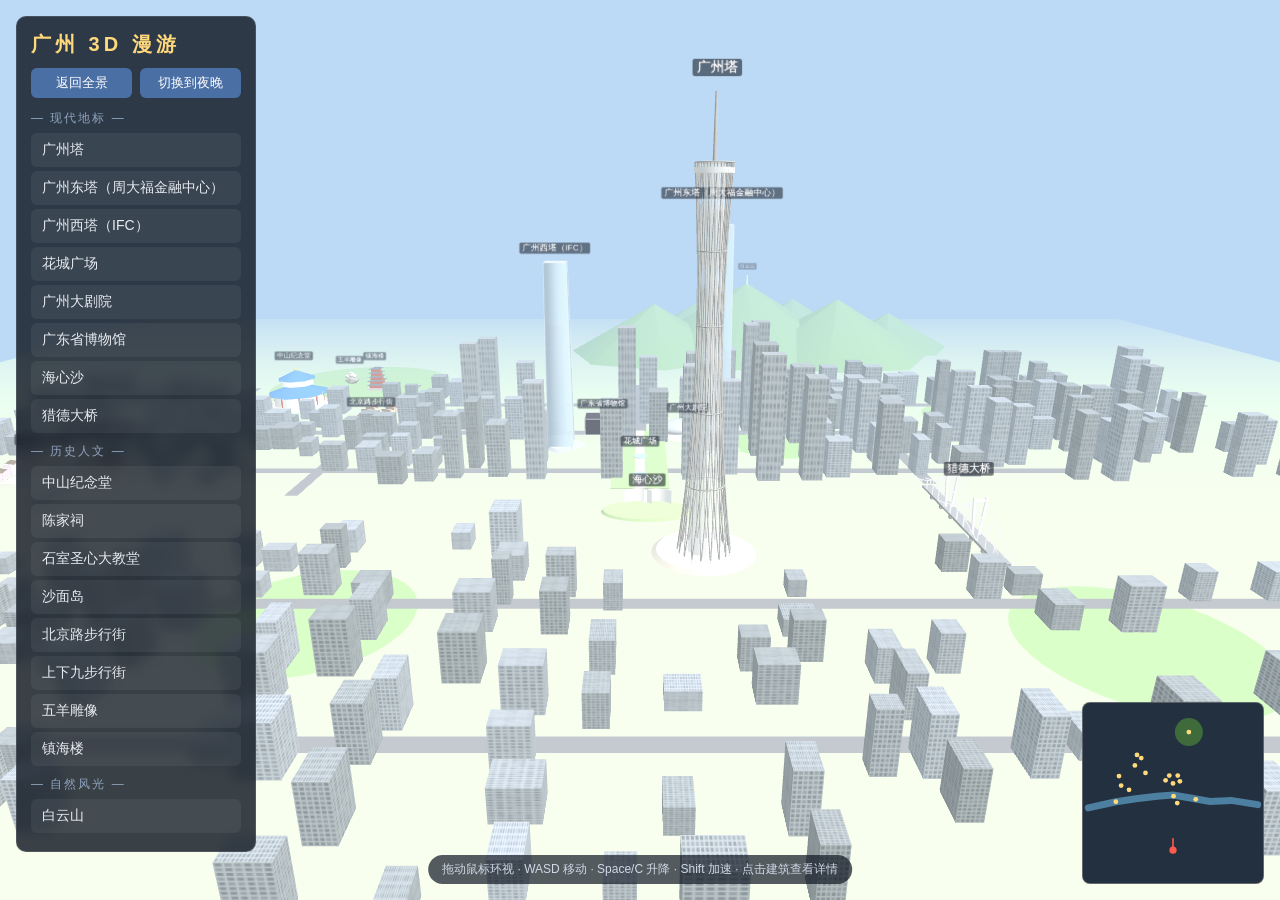
==== guangzhou-3d/index.html @ 68c34736 "Add Guangzhou 3D roaming map with 17 landmarks Co-authored-by: Cursor <cursoragent@cursor.com>" ====
<!DOCTYPE html>
<html lang="zh-CN">
<head>
  <meta charset="UTF-8">
  <meta name="viewport" content="width=device-width, initial-scale=1.0">
  <title>广州 3D 漫游</title>
  <link rel="stylesheet" href="css/style.css">
</head>
<body>
  <div id="app">
    <canvas id="scene"></canvas>

    <div id="panel">
      <h1>广州 3D 漫游</h1>
      <div class="actions">
        <button id="btn-overview">返回全景</button>
        <button id="btn-daynight">切换到夜晚</button>
      </div>
      <div id="landmark-list"></div>
    </div>

    <div id="info-card" class="hidden">
      <button id="info-close" title="关闭">×</button>
      <h2 id="info-name"></h2>
      <p id="info-cat"></p>
      <p id="info-desc"></p>
    </div>

    <canvas id="minimap" width="180" height="180"></canvas>

    <div id="hint">拖动鼠标环视 · WASD 移动 · Space/C 升降 · Shift 加速 · 点击建筑查看详情</div>
  </div>

  <script src="js/lib/three.min.js"></script>
  <script src="js/city.js"></script>
  <script src="js/landmarks.js"></script>
  <script src="js/main.js"></script>
</body>
</html>
---- guangzhou-3d/css/style.css ----
* {
  box-sizing: border-box;
}

html,
body {
  margin: 0;
  height: 100%;
  overflow: hidden;
  font-family: "Microsoft YaHei", "PingFang SC", sans-serif;
  background: #0d1420;
}

#app {
  position: relative;
  width: 100%;
  height: 100%;
}

#scene {
  display: block;
  width: 100%;
  height: 100%;
}

/* ---------- 左侧面板 ---------- */
#panel {
  position: absolute;
  top: 16px;
  left: 16px;
  width: 240px;
  max-height: calc(100% - 32px);
  overflow-y: auto;
  background: rgba(15, 22, 34, 0.82);
  border: 1px solid rgba(255, 255, 255, 0.12);
  border-radius: 10px;
  padding: 14px;
  color: #e8ecf2;
  backdrop-filter: blur(6px);
}

#panel h1 {
  margin: 0 0 10px;
  font-size: 20px;
  letter-spacing: 4px;
  color: #ffd97a;
}

.actions {
  display: flex;
  gap: 8px;
  margin-bottom: 12px;
}

.actions button {
  flex: 1;
  padding: 6px 4px;
  font-size: 13px;
  border: none;
  border-radius: 6px;
  background: #4a6fa5;
  color: #fff;
  cursor: pointer;
}

.actions button:hover {
  background: #5a7fb5;
}

.group-title {
  margin: 10px 0 6px;
  font-size: 12px;
  color: #8fa3bd;
  letter-spacing: 2px;
}

.landmark-item {
  display: block;
  width: 100%;
  text-align: left;
  margin-bottom: 4px;
  padding: 7px 10px;
  font-size: 14px;
  color: #e8ecf2;
  background: rgba(255, 255, 255, 0.06);
  border: 1px solid transparent;
  border-radius: 6px;
  cursor: pointer;
  transition: background 0.15s;
}

.landmark-item:hover {
  background: rgba(255, 217, 122, 0.18);
  border-color: rgba(255, 217, 122, 0.4);
}

.landmark-item.active {
  background: rgba(255, 217, 122, 0.28);
  border-color: #ffd97a;
}

/* ---------- 信息卡片 ---------- */
#info-card {
  position: absolute;
  left: 16px;
  bottom: 56px;
  width: 320px;
  background: rgba(15, 22, 34, 0.9);
  border: 1px solid rgba(255, 217, 122, 0.5);
  border-radius: 10px;
  padding: 14px 16px;
  color: #e8ecf2;
  backdrop-filter: blur(6px);
}

#info-card.hidden {
  display: none;
}

#info-card h2 {
  margin: 0 24px 4px 0;
  font-size: 18px;
  color: #ffd97a;
}

#info-cat {
  margin: 0 0 8px;
  font-size: 12px;
  color: #8fa3bd;
}

#info-desc {
  margin: 0;
  font-size: 13px;
  line-height: 1.7;
}

#info-close {
  position: absolute;
  top: 8px;
  right: 10px;
  width: 24px;
  height: 24px;
  border: none;
  border-radius: 50%;
  background: rgba(255, 255, 255, 0.12);
  color: #fff;
  font-size: 15px;
  line-height: 1;
  cursor: pointer;
}

#info-close:hover {
  background: rgba(255, 255, 255, 0.28);
}

/* ---------- 小地图 ---------- */
#minimap {
  position: absolute;
  right: 16px;
  bottom: 16px;
  border: 1px solid rgba(255, 255, 255, 0.25);
  border-radius: 8px;
  background: rgba(15, 22, 34, 0.85);
}

/* ---------- 操作提示 ---------- */
#hint {
  position: absolute;
  bottom: 16px;
  left: 50%;
  transform: translateX(-50%);
  padding: 6px 14px;
  font-size: 12px;
  color: #cfd8e6;
  background: rgba(15, 22, 34, 0.7);
  border-radius: 20px;
  white-space: nowrap;
}
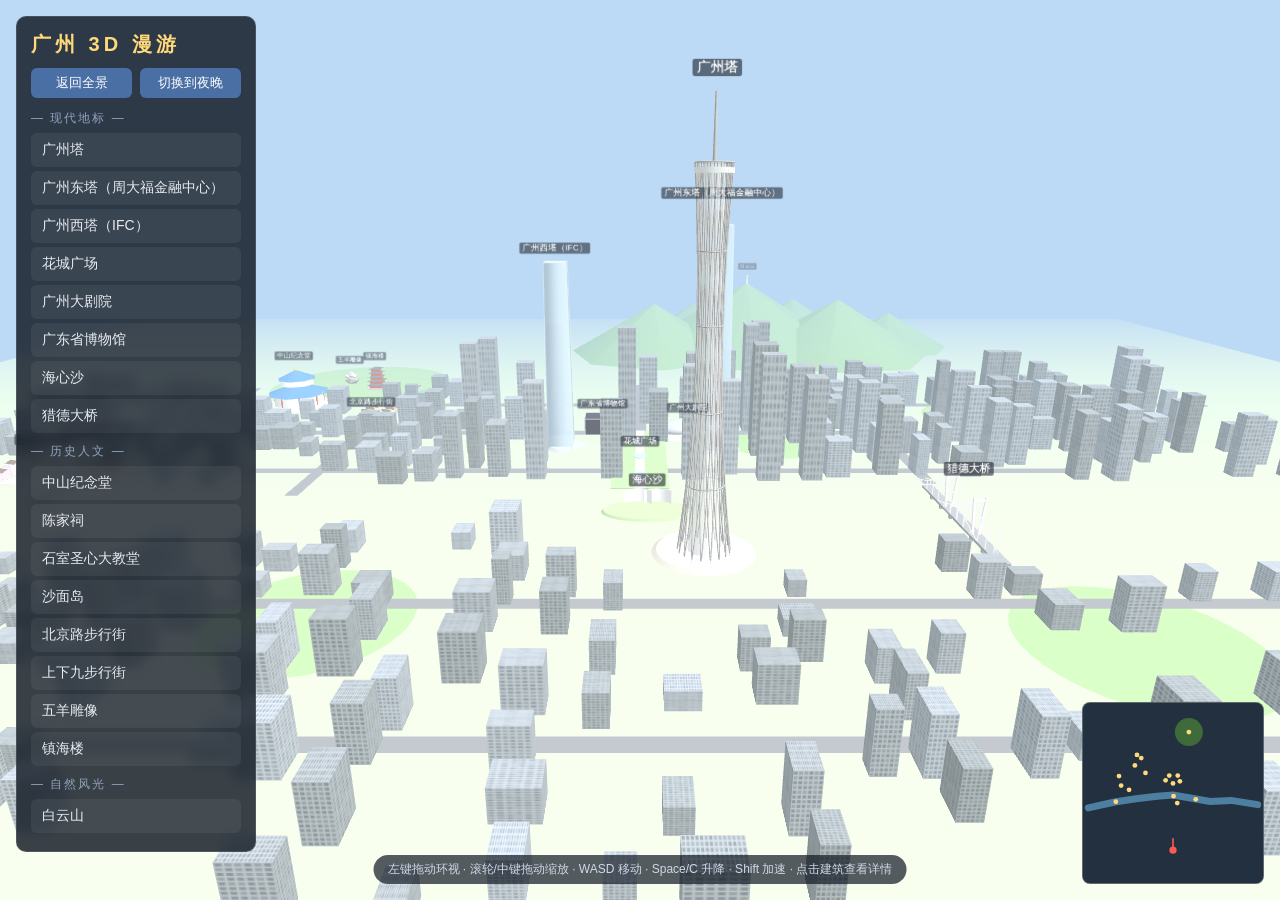
==== commit 608105e4: "Add mouse wheel and middle-drag camera zoom Co-authored-by: Cursor <cursoragent@cursor.com>" ====
--- a/guangzhou-3d/index.html
+++ b/guangzhou-3d/index.html
@@ -28,7 +28,7 @@
 
     <canvas id="minimap" width="180" height="180"></canvas>
 
-    <div id="hint">拖动鼠标环视 · WASD 移动 · Space/C 升降 · Shift 加速 · 点击建筑查看详情</div>
+    <div id="hint">左键拖动环视 · 滚轮/中键拖动缩放 · WASD 移动 · Space/C 升降 · Shift 加速 · 点击建筑查看详情</div>
   </div>
 
   <script src="js/lib/three.min.js"></script>
